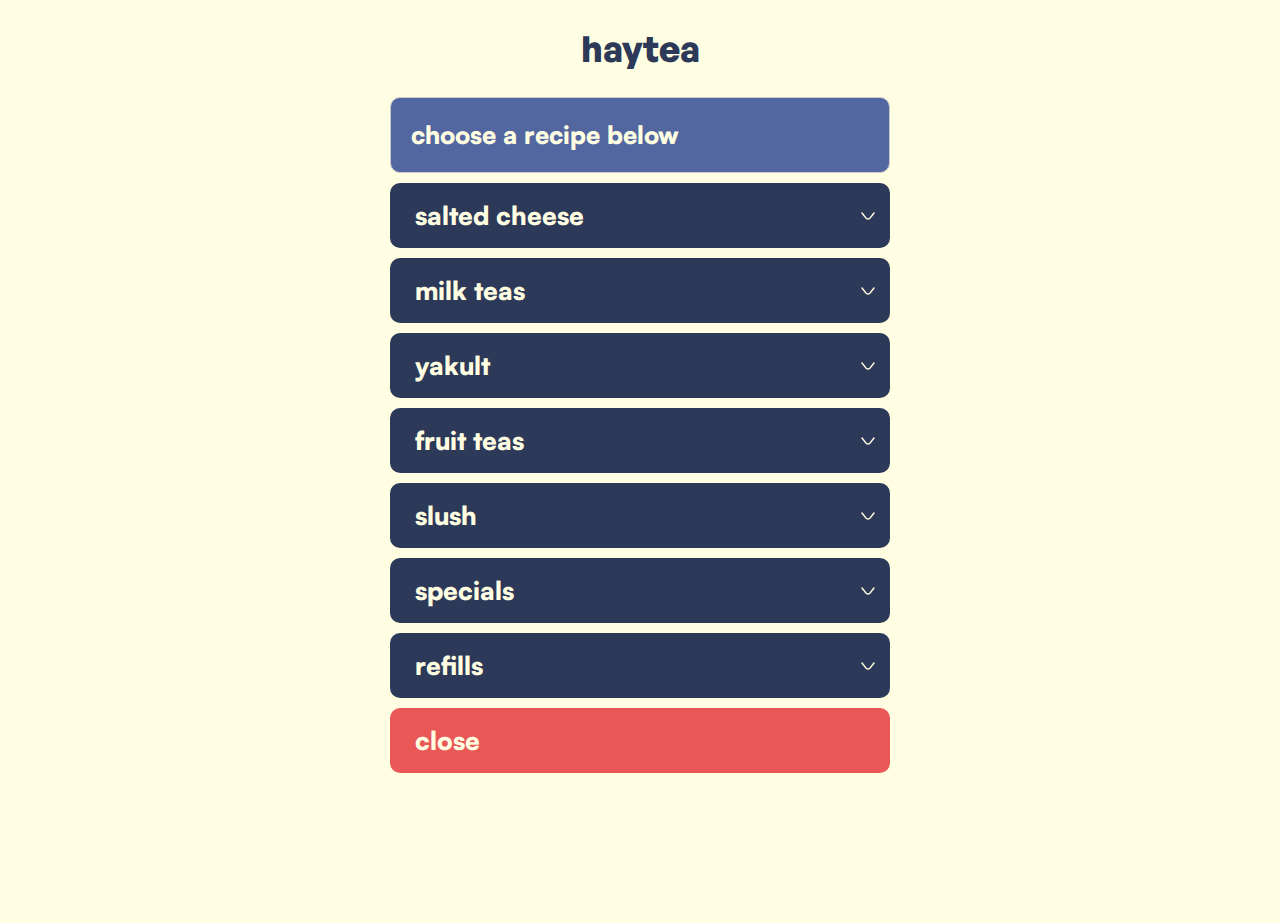
==== index.html @ 9708a38c "added new refill recipes" ====
<!DOCTYPE html>
<html lang="en">

<head>
    <meta charset="UTF-8">
    <meta name="viewport" content="width=device-width, initial-scale=1.0">
    <title>haytea</title>
    <link rel="stylesheet" type="text/css" href="styles.css">
    <link rel="icon" type="image/png" href="boba.png">
</head>

<body>
    <section>
        <h1>haytea</h1>
        <div id="recipe-details">
            <!-- Recipe details will be dynamically populated here -->
            choose a recipe below
        </div>
        <div class="container">
            <div class="dropdown">
                <button onclick="toggleDrop(this)"><h3>salted cheese</h3><img src="chevron-down.svg" alt="" class="down"></button>
                <div class="options">
                    <div class="option" onclick="loadRecipe(this,'a1')"><h4>a1 pink lady sc</h4></div>
                    <div class="option" onclick="loadRecipe(this,'a2')"><h4>a2 jasmine green tea sc</h4></div>
                    <div class="option" onclick="loadRecipe(this,'a3')"><h4>a3 four seasons sc</h4></div>
                    <div class="option" onclick="loadRecipe(this,'a4')"><h4>a4 oolong sc</h4></div>
                    <div class="option" onclick="loadRecipe(this,'a5')"><h4>a5 alishan sc</h4></div>
                    <div class="option" onclick="loadRecipe(this,'a6')"><h4>a6 high mountain sc</h4></div>
                </div>
            </div>

            <div class="dropdown">
                <button onclick="toggleDrop(this)"><h3>milk teas</h3><img src="chevron-down.svg" alt="" class="down"></button>
                <div class="options">
                    <div class="option" onclick="loadRecipe(this,'b1')"><h4>b1 signature milk tea</h4></div>
                    <div class="option" onclick="loadRecipe(this,'b2')"><h4>b2 matcha ice cream</h4></div>
                    <div class="option" onclick="loadRecipe(this,'b3')"><h4>b3 mango coconut milk</h4></div>
                    <div class="option" onclick="loadRecipe(this,'b4')"><h4>b4 coffee milk tea</h4></div>
                    <div class="option" onclick="loadRecipe(this,'b5')"><h4>b5 milk tea with pudding and grass jelly</h4></div>
                    <div class="option" onclick="loadRecipe(this,'b6')"><h4>b6 matcha ice cream</h4></div>
                    <div class="option" onclick="loadRecipe(this,'b10')"><h4>b10 cake milk tea</h4></div>
                    <div class="option" onclick="loadRecipe(this,'b11')"><h4>b11 hk milk tea</h4></div>
                    <div class="option" onclick="loadRecipe(this,'b12')"><h4>b12 thai milk tea</h4></div>
                    <div class="option" onclick="loadRecipe(this,'b13')"><h4>b13 taro milk tea</h4></div>
                    <div class="option" onclick="loadRecipe(this,'b15')"><h4>b15 happy family milk tea</h4></div>
                    <div class="option" onclick="loadRecipe(this,'b16')"><h4>b16 brown sugar milk tea</h4></div>
                    <div class="option" onclick="loadRecipe(this,'b17')"><h4>b17 high mountain milk tea</h4></div>

                </div>
            </div>
            <div class="dropdown">
                <button onclick="toggleDrop(this)"><h3>yakult</h3><img src="chevron-down.svg" alt="" class="down"></button>
                <div class="options">
                    <div class="option" onclick="loadRecipe(this,'c1')"><h4>c1 passion yakult</h4></div>
                    <div class="option" onclick="loadRecipe(this,'c2')"><h4>c2 mango yakult</h4></div>
                    <div class="option" onclick="loadRecipe(this,'c3')"><h4>c3 strawberry yakult</h4></div>
                    <div class="option" onclick="loadRecipe(this,'c4')"><h4>c4 kumquat passion yakult</h4></div>
                    <div class="option" onclick="loadRecipe(this,'c5')"><h4>c5 grapefruit yakult</h4></div>
                </div>
            </div>
            <div class="dropdown">
                <button onclick="toggleDrop(this)"><h3>fruit teas</h3><img src="chevron-down.svg" alt="" class="down"></button>
                <div class="options">
                    <div class="option" onclick="loadRecipe(this,'d1')"><h4>d1 fruit fusion tea</h4></div>
                    <div class="option" onclick="loadRecipe(this,'d2')"><h4>d2 grapefruit green tea</h4></div>
                    <div class="option" onclick="loadRecipe(this,'d3')"><h4>d3 passion green tea</h4></div>
                    <div class="option" onclick="loadRecipe(this,'d4')"><h4>d4 kumquat green tea</h4></div>
                    <div class="option" onclick="loadRecipe(this,'d5')"><h4>d5 watermelon orange green tea</h4></div>
                    <div class="option" onclick="loadRecipe(this,'d6')"><h4>d6 lychee orange green tea</h4></div>
                    <div class="option" onclick="loadRecipe(this,'d7')"><h4>d7 hk style tea</h4></div>
                    <div class="option" onclick="loadRecipe(this,'d8')"><h4>d8 hey lemon tea</h4></div>

                </div>
            </div>
            <div class="dropdown">
                <button onclick="toggleDrop(this)"><h3>slush</h3><img src="chevron-down.svg" alt="" class="down"></button>
                <div class="options">
                    <div class="option" onclick="loadRecipe(this,'h1')"><h4>h1 mango dreamer slush</h4></div>
                    <div class="option" onclick="loadRecipe(this,'h2')"><h4>h2 strawberry lover slush</h4></div>
                    <div class="option" onclick="loadRecipe(this,'h3')"><h4>h3 lychee grape slush</h4></div>
                    <div class="option" onclick="loadRecipe(this,'h4')"><h4>h4 watermelon slush</h4></div>
                    <div class="option" onclick="loadRecipe(this,'h6')"><h4>h6 oreo smoothie</h4></div>
                    <div class="option" onclick="loadRecipe(this,'h7')"><h4>h7 taro smoothie</h4></div>
                    <div class="option" onclick="loadRecipe(this,'h8')"><h4>h8 avocado smoothie</h4></div>
                    <div class="option" onclick="loadRecipe(this,'h9')"><h4>h9 mocha frap</h4></div>
                    <div class="option" onclick="loadRecipe(this,'h10')"><h4>h10 tiramisu smoothie</h4></div>

                </div>
            </div>
            <div class="dropdown">
                <button onclick="toggleDrop(this)"><h3>specials</h3><img src="chevron-down.svg" alt="" class="down"></button>
                <div class="options">
                    <div class="option" onclick="loadRecipe(this,'gardenia')"><h4>gardenia lime</h4></div>
                    <div class="option" onclick="loadRecipe(this,'coconutredbean')"><h4>coconut red bean smoothie</h4></div>
                </div>
            </div>
            <div class="dropdown">
                <button onclick="toggleDrop(this)"><h3>refills</h3><img src="chevron-down.svg" alt="" class="down"></button>
                <div class="options">
                    <div class="option" onclick="loadRecipe(this,'matcha')"><h4>matcha</h4></div>
                    <div class="option" onclick="loadRecipe(this,'coconutmilk')"><h4>coconut milk</h4></div>
                </div>
            </div>

            <a href="closing.html"><button class="close"><h3>close</h3></button></a>
        </div>


    </section>
    <script src="script.js"></script>
</body>

</html>
---- styles.css ----
:root{
    --bg: #FFFEE3;
    --accent: #2D3958;
    --secondary: #52679F;
    --close: #EA5757;
}

@font-face {
    font-family: 'Satoshi';
    src: url('fonts/Satoshi-Black.otf') format('truetype');
    font-weight: normal;
}

@font-face {
    font-family: 'GS';
    src: url('fonts/GeneralSans-Bold.otf') format('truetype');
    font-weight: normal;
}

.accent{
    color:var(--accent);
}

.down{
    transition: all 0.3s;
    transform: rotate(0deg);
}

.up{
    transform: rotate(-180deg);
}


body {
    font-family: Arial, sans-serif;
    margin: 0;
    width: 100vw;
    display: flex;
    flex-direction: column;
    align-items: center;
    font-size:20px;
    /* height: 150vh; */
    overflow-x: hidden;
    background-color: var(--bg);
    /* max-width: 500px; */
  }

section{
    display:flex;
    flex-direction: column;
    width: 95%;
    height: 100%;
    margin-bottom: 100px;
    /* position: fixed; */
    max-width: 500px;
}

select{
    width:100%;
}

h1 {
    text-align: center;
    /* width: 100px; */
    font-family: 'GS';
    font-size: 36px;
    color: var(--accent);
}

h3{
    margin:15px;
}

h4{
    margin:0;
}

label {
    font-weight: bold;
    color: var(--accent);
}

#recipe-details {
    border: 1px solid #ccc;
    padding: 20px;
    border-radius: 10px;
    background-color: var(--secondary);
    font-family: 'Satoshi';
    color: var(--bg);
    font-size: 25px;
}

button{
    width:100%;
    border:none;
    background-color: var(--accent);
    color: var(--bg);
    border-radius: 10px;
    font-size: 22px;
    z-index: 1;
    display: flex;
    font-family: 'Satoshi';
    align-items: center;
    justify-content: space-between;
    padding: 0 10px;
    box-sizing: border-box;
}

.dropdown{
    display:flex;
    flex-direction: column;
    margin-top: 10px;
    align-items: center;
    font-family: 'Satoshi';
}

.options{
    display:none;
    background-color: var(--secondary);
    width:97%;
    border-radius: 0px 0px 10px 10px;
    transform: translateY(-2px);
}

.option{
    text-align: center;
    font-size: 20px;
    color: var(--secondary);
    padding: 18px 10px;
    background-color: var(
    --accent);
    /* border-bottom: 2px solid; */
    border-radius: 5px;
    margin: 10px;
}

.visible{
    display:block;
}

.selected{
    background-color: var(--bg);
    color: var(--accent);
}

.title{
    background-color: var(--bg);
    color:var(--accent);
    padding: 10px;
    margin-bottom: 10px;
    border-radius: 5px;
    font-size: 27px;
    /* border: 8px solid var(--accent); */
}

.close{
    background-color: var(--close);
    margin-top:10px;
}

a{
    text-decoration: none;
}

.done{
    background-color: var(--secondary);
    box-sizing: border-box;
}

.back{
    margin-top:20px;
}

.label{
    color: var(--secondary);
    font-size: 29px;
    margin-bottom:10px;
}

input{
    border: 3px solid var(--accent);
    outline:none;
    padding: 0;
    border-radius: 5px;
    background-color: var(--secondary);
    padding: 3px;
    color: var(--accent);
    font-size: 25px;
    font-weight: bold;
    width: 50px;
    margin-left:5px;
}

.cash{
    display:flex;
    flex-direction: column;
}

.drawer{
    display:flex;
    flex-direction: column;
    align-items: flex-end;
    /* width: 45%; */
    margin-top: 30px;
}

.register,
.moneycontainer{
    display:flex;
    justify-content: space-between;
    flex-direction: column;
    align-items: center;
}

.register h1,
.moneycontainer h1{
    color:var(--bg);
    text-align: center;
    display: flex;
    align-items: center;
    width: 55%;
    justify-content: center;
}

.container{
    margin-bottom: 50px;
}

#cash-sale{
    /* border:2px solid var(--bg); */
    box-sizing: border-box;
    margin-left:20px;
    width:70px;
}

.receipt{
    width:100%;
    margin:30px 0;
    border-radius: 10px;
    border: 5px solid var(--accent);
}

.register a{
    border:5px solid var(--secondary);
    padding:2px 12px;
    border-radius: 10px;
    font-size: 25px;
    transition: all 0.3s;
}

.register a:active{
    background-color: var(--secondary);
    color: var(--accent);
}

.top{
    margin-top:30px;
}

#totals,
#online-orders{
    background-color: var(--secondary);
    width: 80%;
    padding: 15px;
    border-radius: 10px;
    margin-top: 30px;
}

.online{
    width: 60px;
    margin-left: 20px;
}

h2{
    margin:10px;
}

.calctotal{
    width:80%;
    background-color: var(--secondary);
    color: var(--accent);
    display: flex;
    justify-content: center;
    margin-top: 10px;
    padding: 5px;
    transition: all 0.5s;
}

.calctotal:active{
    background-color: var(--accent);
    color: var(--secondary);
}
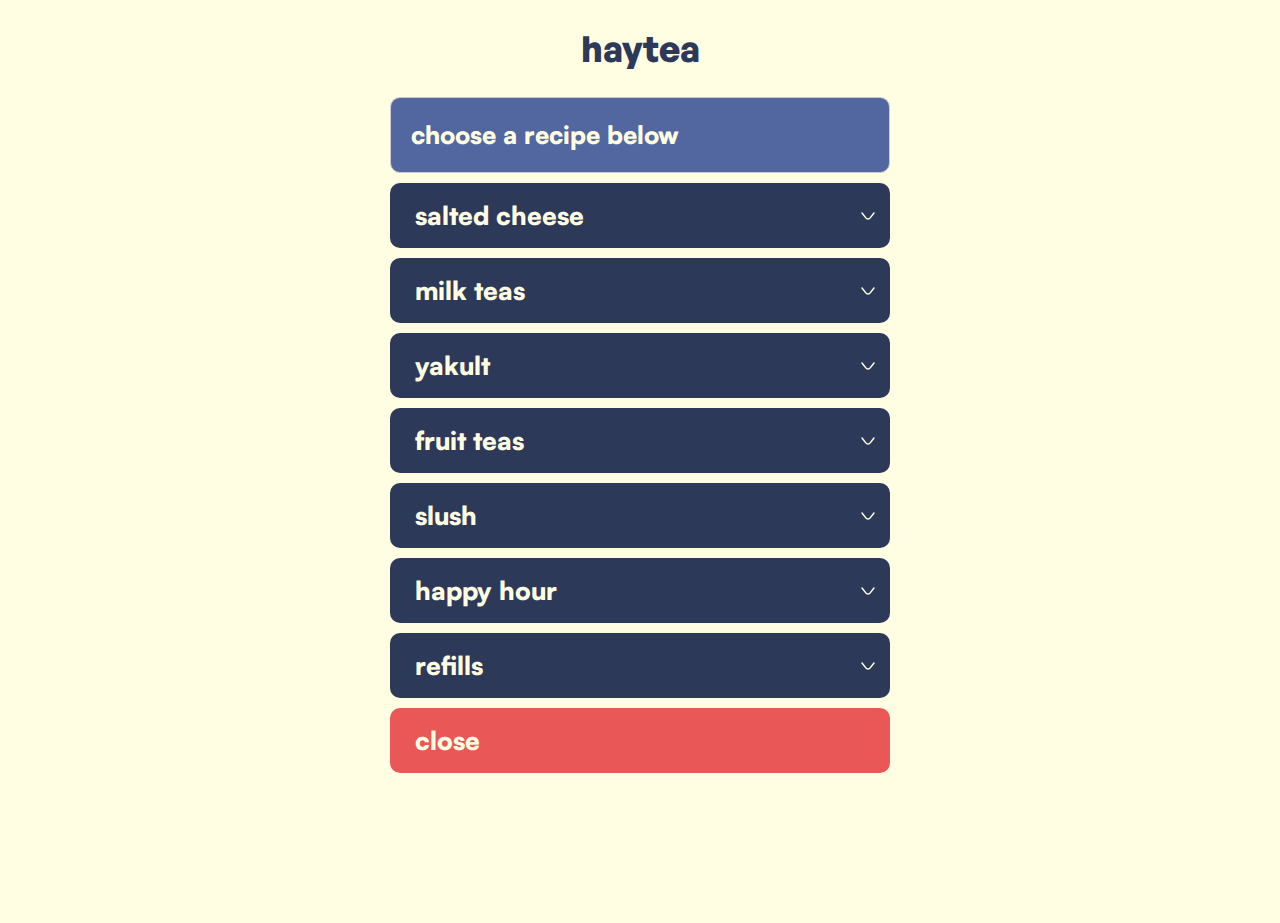
==== commit d911760a: "added straworange" ====
--- a/index.html
+++ b/index.html
@@ -24,8 +24,10 @@
                     <div class="option" onclick="loadRecipe(this,'a2')"><h4>a2 jasmine green tea sc</h4></div>
                     <div class="option" onclick="loadRecipe(this,'a3')"><h4>a3 four seasons sc</h4></div>
                     <div class="option" onclick="loadRecipe(this,'a4')"><h4>a4 oolong sc</h4></div>
-                    <div class="option" onclick="loadRecipe(this,'a5')"><h4>a5 alishan sc</h4></div>
-                    <div class="option" onclick="loadRecipe(this,'a6')"><h4>a6 high mountain sc</h4></div>
+                    <div class="option" onclick="loadRecipe(this,'a5')"><h4>a5 high mountain sc</h4></div>
+                    <div class="option" onclick="loadRecipe(this,'a6')"><h4>a6 strawberry sc</h4></div>
+                    <div class="option" onclick="loadRecipe(this,'a7')"><h4>a7 blueberry sc</h4></div>
+
                 </div>
             </div>
 
@@ -45,6 +47,10 @@
                     <div class="option" onclick="loadRecipe(this,'b15')"><h4>b15 happy family milk tea</h4></div>
                     <div class="option" onclick="loadRecipe(this,'b16')"><h4>b16 brown sugar milk tea</h4></div>
                     <div class="option" onclick="loadRecipe(this,'b17')"><h4>b17 high mountain milk tea</h4></div>
+                    <div class="option" onclick="loadRecipe(this,'b18')"><h4>b18 oolong milk tea</h4></div>
+                    <div class="option" onclick="loadRecipe(this,'b19')"><h4>b19 four seasons milk tea</h4></div>
+                    <div class="option" onclick="loadRecipe(this,'b20')"><h4>b20 dragon milk tea</h4></div>
+                    <div class="option" onclick="loadRecipe(this,'b21')"><h4>b21 barbie drink</h4></div>
 
                 </div>
             </div>
@@ -79,19 +85,25 @@
                     <div class="option" onclick="loadRecipe(this,'h2')"><h4>h2 strawberry lover slush</h4></div>
                     <div class="option" onclick="loadRecipe(this,'h3')"><h4>h3 lychee grape slush</h4></div>
                     <div class="option" onclick="loadRecipe(this,'h4')"><h4>h4 watermelon slush</h4></div>
+                    <div class="option" onclick="loadRecipe(this,'h5')"><h4>h5 coconut read bean smoothie</h4></div>
                     <div class="option" onclick="loadRecipe(this,'h6')"><h4>h6 oreo smoothie</h4></div>
                     <div class="option" onclick="loadRecipe(this,'h7')"><h4>h7 taro smoothie</h4></div>
                     <div class="option" onclick="loadRecipe(this,'h8')"><h4>h8 avocado smoothie</h4></div>
                     <div class="option" onclick="loadRecipe(this,'h9')"><h4>h9 mocha frap</h4></div>
                     <div class="option" onclick="loadRecipe(this,'h10')"><h4>h10 tiramisu smoothie</h4></div>
+                    <div class="option" onclick="loadRecipe(this,'h11')"><h4>h11 passion fruit slush</h4></div>
+                    <div class="option" onclick="loadRecipe(this,'h12')"><h4>h12 strawberry cranberry smoothie</h4></div>
+                    <div class="option" onclick="loadRecipe(this,'h13')"><h4>h13 blueberry smoothie</h4></div>
+
 
                 </div>
             </div>
             <div class="dropdown">
-                <button onclick="toggleDrop(this)"><h3>specials</h3><img src="chevron-down.svg" alt="" class="down"></button>
+                <button onclick="toggleDrop(this)"><h3>happy hour</h3><img src="chevron-down.svg" alt="" class="down"></button>
                 <div class="options">
+                    <div class="option" onclick="loadRecipe(this,'strawberryorange')"><h4>strawberry orange</h4></div>
+                    <div class="option" onclick="loadRecipe(this,'mangoorange')"><h4>mango orange</h4></div>
                     <div class="option" onclick="loadRecipe(this,'gardenia')"><h4>gardenia lime</h4></div>
-                    <div class="option" onclick="loadRecipe(this,'coconutredbean')"><h4>coconut red bean smoothie</h4></div>
                 </div>
             </div>
             <div class="dropdown">
@@ -99,6 +111,7 @@
                 <div class="options">
                     <div class="option" onclick="loadRecipe(this,'matcha')"><h4>matcha</h4></div>
                     <div class="option" onclick="loadRecipe(this,'coconutmilk')"><h4>coconut milk</h4></div>
+                    <div class="option" onclick="loadRecipe(this,'saltedcheese')"><h4>salted cheese cream</h4></div>
                 </div>
             </div>
 
--- a/styles.css
+++ b/styles.css
@@ -258,7 +258,8 @@
 }
 
 #totals,
-#online-orders{
+#online-orders,
+#tiptotals{
     background-color: var(--secondary);
     width: 80%;
     padding: 15px;
@@ -289,4 +290,10 @@
 .calctotal:active{
     background-color: var(--accent);
     color: var(--secondary);
+}
+
+.bag{
+    width:90%;
+    border-radius: 10px;
+    margin-top:20px;
 }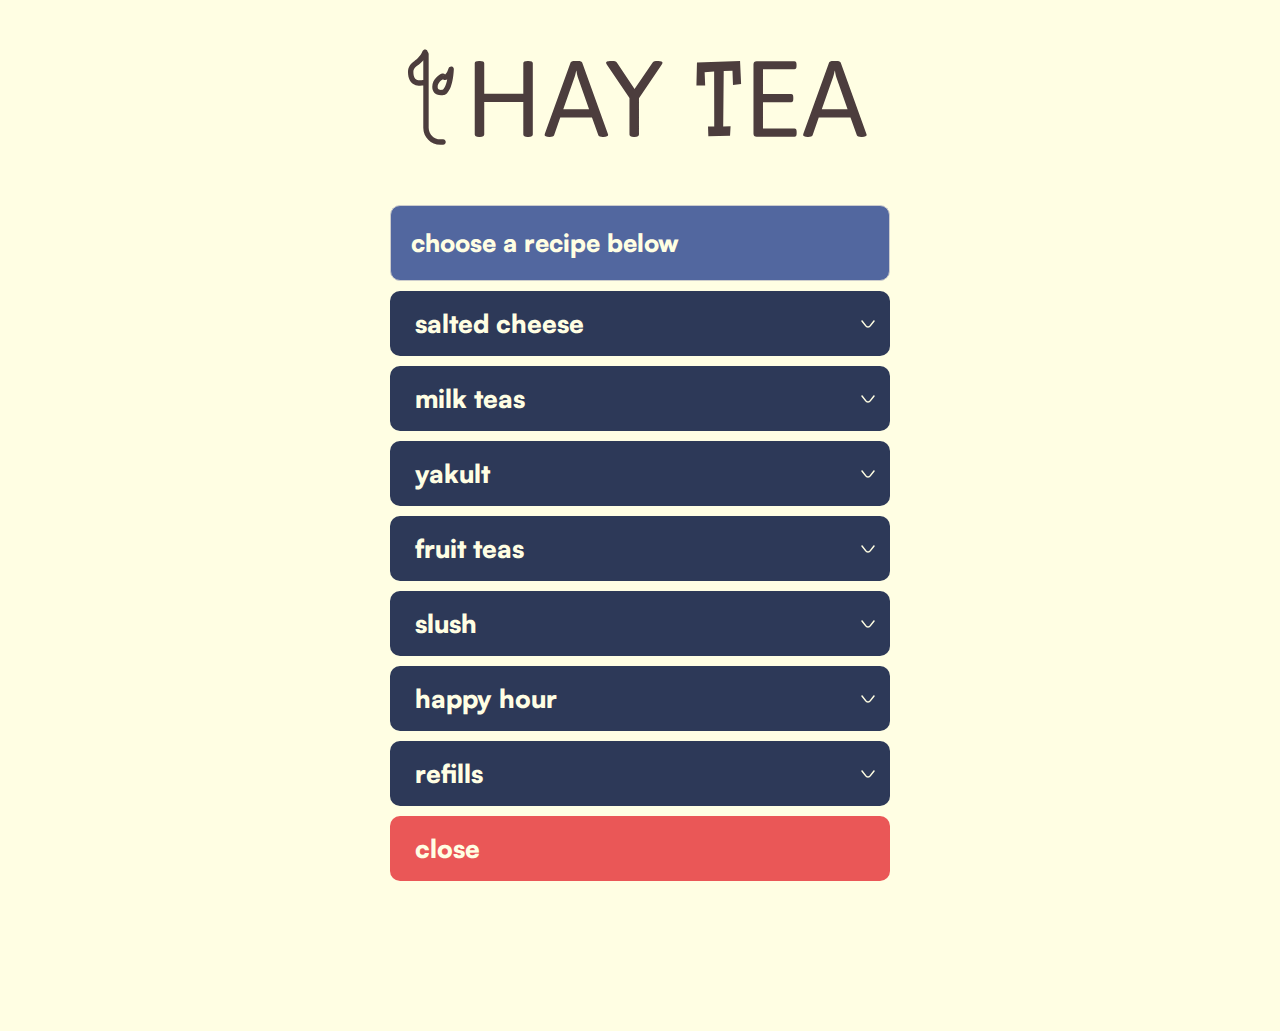
==== commit 00d2dff3: "1" ====
--- a/index.html
+++ b/index.html
@@ -11,7 +11,7 @@
 
 <body>
     <section>
-        <h1>haytea</h1>
+        <img src="logo.svg" alt="">
         <div id="recipe-details">
             <!-- Recipe details will be dynamically populated here -->
             choose a recipe below
